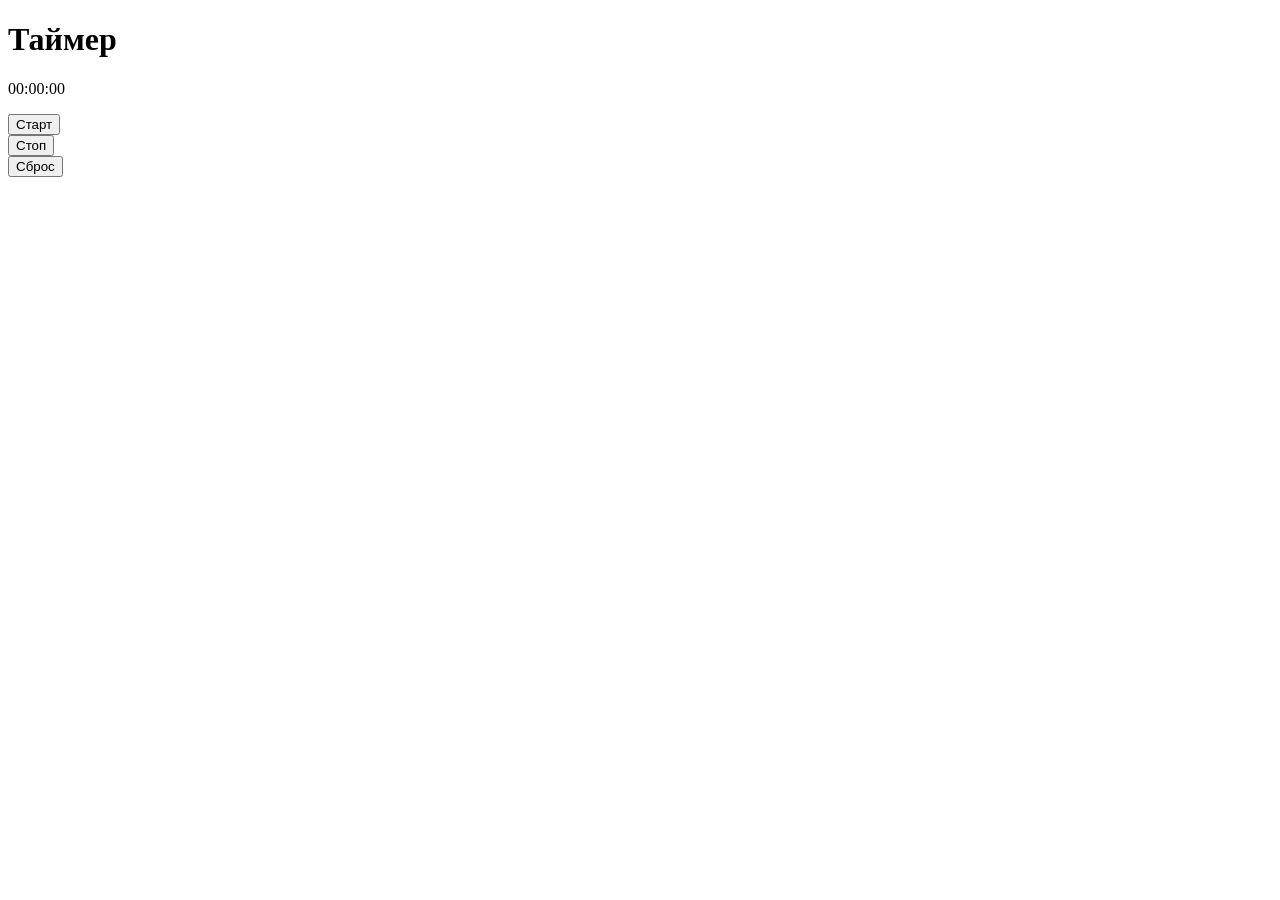
==== index.html @ e5419507 "Initial project: timer layout" ====
<!DOCTYPE html>
<html lang="ru">
<head>
    <meta charset="UTF-8">
    <meta name="viewport" content="width=device-width, initial-scale=1.0">
    <title>Timer</title>
    <link rel="stylesheet" href="style.css" /> 
</head>
<body>
    <div class="container">
        <h1>Таймер</h1>

        <div class="timer">
            <p id="timerTime">00:00:00</p>
        </div>

        <div class="timer-start">
            <button id="startBtn">Старт</button>
        </div>

        <div class="timer-stop">
            <button id="stopBtn">Стоп</button>
        </div>

        <div class="timer-reset">
            <button id="resetBtn">Сброс</button>
        </div>
    </div>
    <script src="main.js"></script>
</body>
</html>
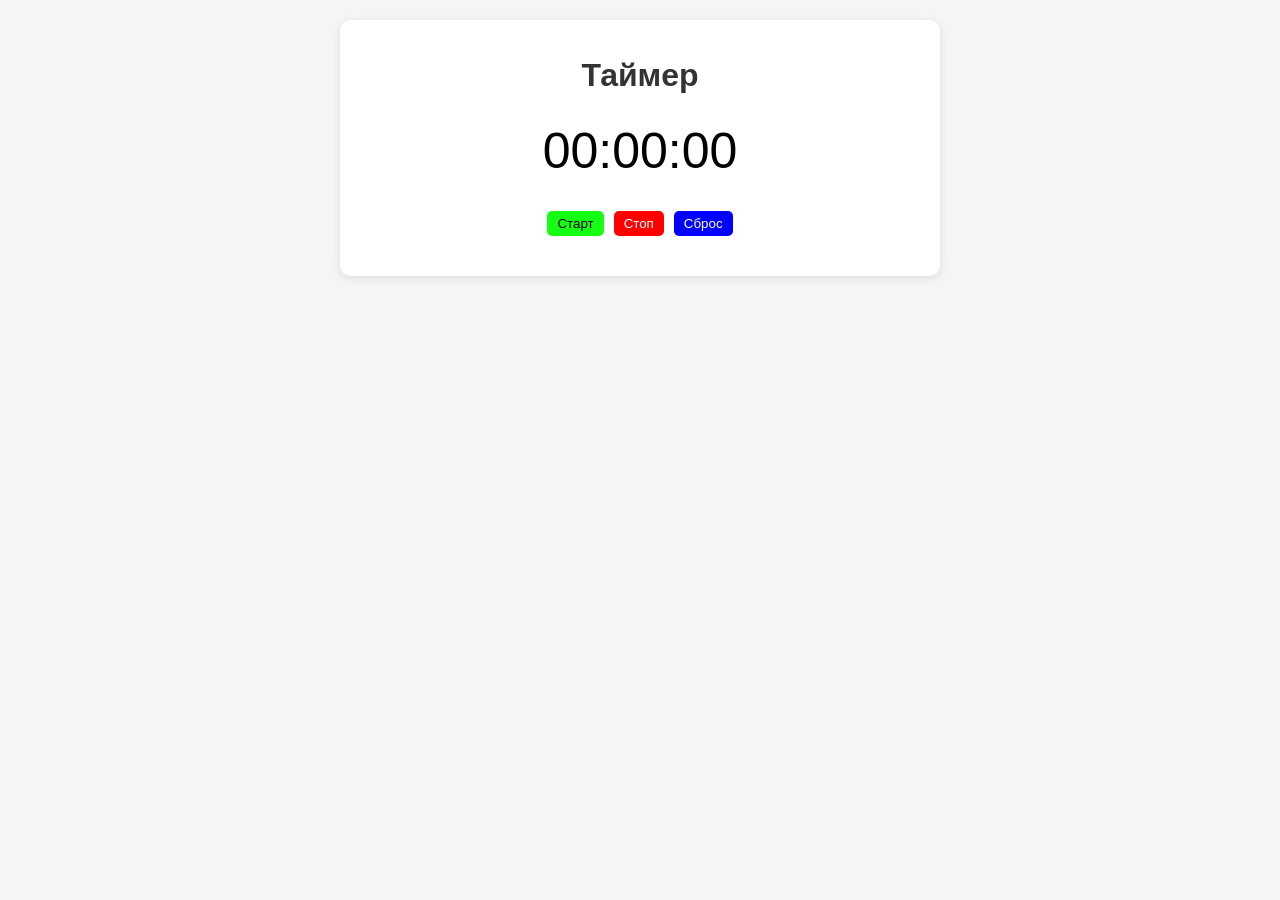
==== commit 7600d9b0: "Added CSS for timer" ====
--- a/index.html
+++ b/index.html
@@ -10,19 +10,11 @@
     <div class="container">
         <h1>Таймер</h1>
 
-        <div class="timer">
-            <p id="timerTime">00:00:00</p>
-        </div>
-
-        <div class="timer-start">
+        <p id="timer">00:00:00</p>
+        
+        <div class="buttons">
             <button id="startBtn">Старт</button>
-        </div>
-
-        <div class="timer-stop">
             <button id="stopBtn">Стоп</button>
-        </div>
-
-        <div class="timer-reset">
             <button id="resetBtn">Сброс</button>
         </div>
     </div>
--- a/style.css
+++ b/style.css
@@ -0,0 +1,71 @@
+* {
+    margin: 0;
+    padding: 0;
+    box-sizing: border-box;
+}
+body {
+    font-family: Comis Sans MS, sans-serif, cursive;
+    background-color: #f5f5f5;
+    padding: 20px;
+    line-height: 1.6;
+}
+.container {
+    display: flex;
+    flex-direction: column;
+    align-items: center;
+    max-width: 600px;
+    margin: 0 auto;
+    background-color: white;
+    padding: 30px;
+    border-radius: 10px;
+    box-shadow: 0 2px 10px rgba(0, 0, 0, 0.1);
+}
+h1 {
+    text-align: center;
+    color: #333;
+    margin-bottom: 10px;
+}
+.buttons {
+    display: flex;
+    flex-direction: row;
+    gap: 10px;
+    padding: 10px;
+}
+#startBtn,
+#stopBtn,
+#resetBtn {
+    padding: 5px 10px;
+    border-radius: 5px;
+    border: none;
+}
+
+#startBtn {
+    background-color: rgb(21, 255, 21);
+}
+
+#startBtn:hover {
+    background-color: rgb(0, 203, 0);
+}
+
+#stopBtn {
+    background-color: red;
+    color: white;
+}
+
+#stopBtn:hover {
+    background-color: rgb(172, 0, 0);
+}
+
+#resetBtn {
+    background-color: blue;
+    color: white;
+}
+
+#resetBtn:hover {
+    background-color: rgb(0, 0, 165);
+}
+
+#timer {
+    font-size: 50px;
+    margin-bottom: 10px;
+}
